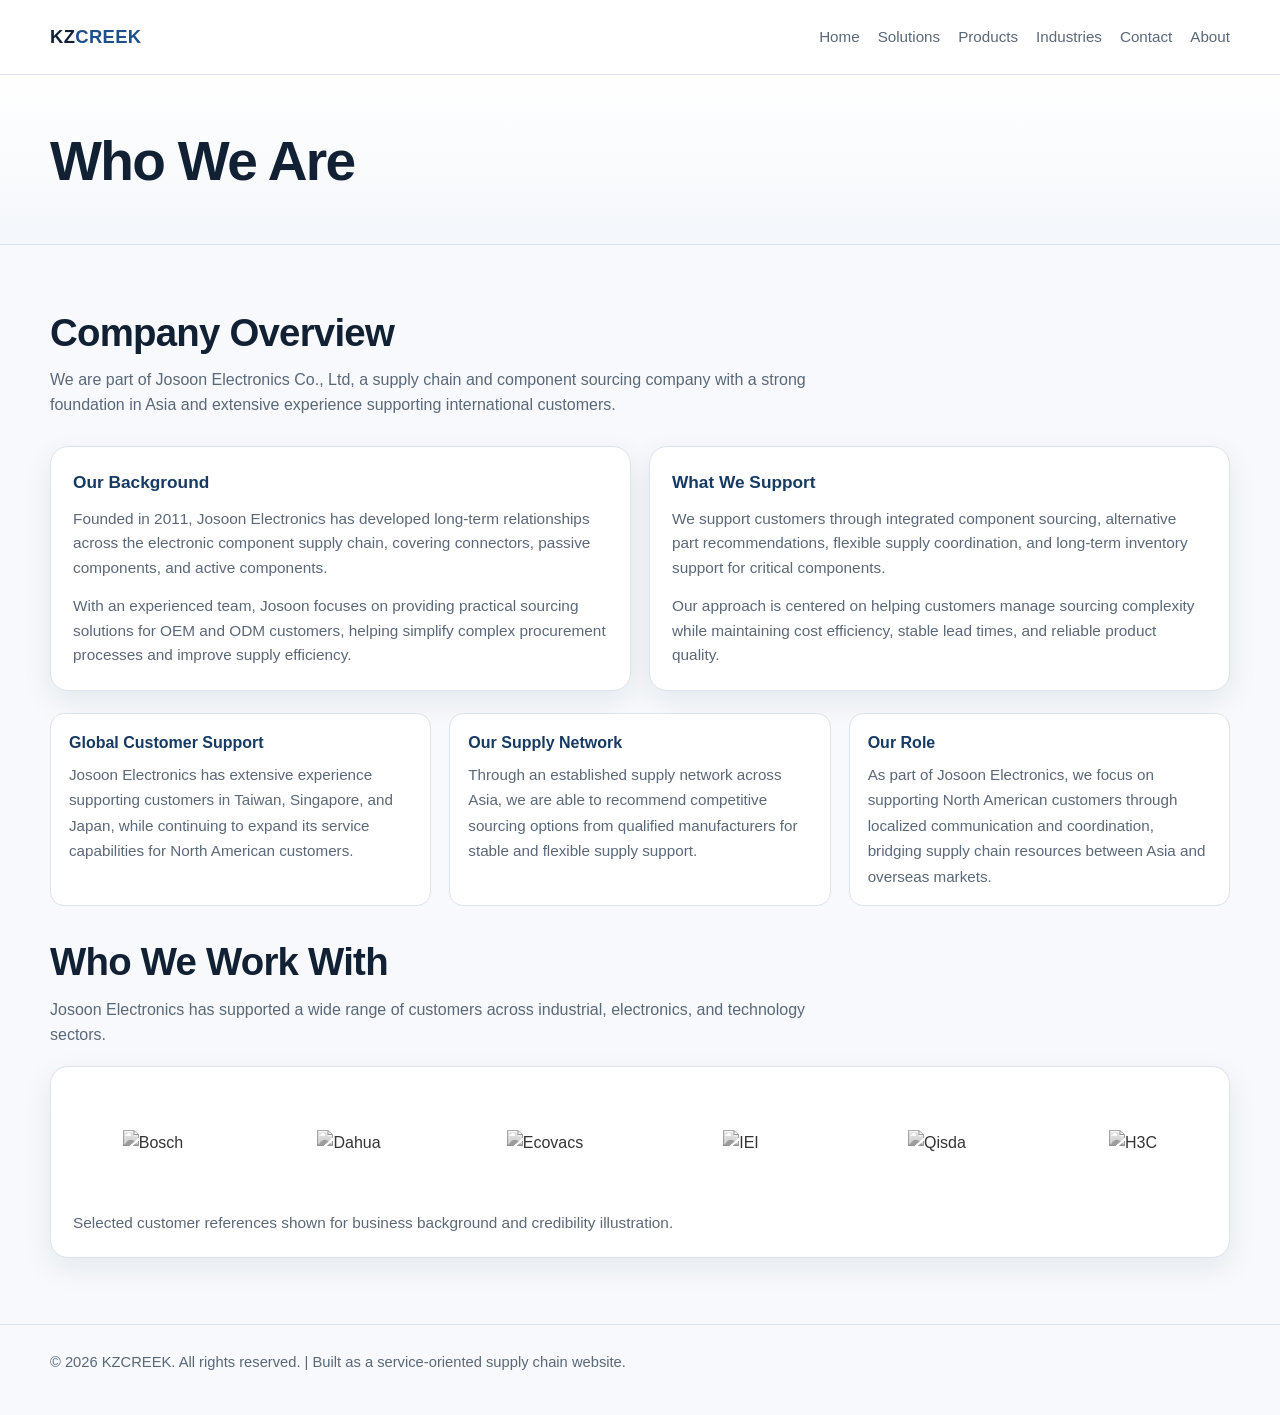
==== about.html @ 9309d273 "Add files via upload" ====
<!DOCTYPE html>
<html lang="en">
<head>
  <meta charset="UTF-8" />
  <meta name="viewport" content="width=device-width, initial-scale=1.0" />
  <title>About Us</title>
  <meta name="description" content="About Us" />
  <link rel="stylesheet" href="styles.css" />
</head>
<body>
  <header class="topbar">
    <div class="container nav">
      <div class="brand">KZ<span>CREEK</span></div>
<nav class="nav-links">
  <a href="index.html">Home</a>
  <a href="solutions.html">Solutions</a>
  <a href="products.html">Products</a>
  <a href="industries.html">Industries</a>
  <a href="contact.html">Contact</a>
  <a href="about.html">About</a>
</nav>
    </div>
  </header>

  <section class="page-hero">
    <div class="container">
      <h1>Who We Are</h1>
    </div>
  </section>



<section id="about">
  <div class="container">
    <div class="section-head">
      <h2>Company Overview</h2>
      <p>
        We are part of Josoon Electronics Co., Ltd, a supply chain and component sourcing company with a strong foundation in Asia and extensive experience supporting international customers.
      </p>
    </div>

    <div class="grid-2">
      <div class="card">
        <h3>Our Background</h3>
        <p>
          Founded in 2011, Josoon Electronics has developed long-term relationships across the electronic component supply chain, covering connectors, passive components, and active components.
        </p>
        <p style="margin-top: 14px; color: var(--muted);">
          With an experienced team, Josoon focuses on providing practical sourcing solutions for OEM and ODM customers, helping simplify complex procurement processes and improve supply efficiency.
        </p>
      </div>

      <div class="card">
        <h3>What We Support</h3>
        <p>
          We support customers through integrated component sourcing, alternative part recommendations, flexible supply coordination, and long-term inventory support for critical components.
        </p>
        <p style="margin-top: 14px; color: var(--muted);">
          Our approach is centered on helping customers manage sourcing complexity while maintaining cost efficiency, stable lead times, and reliable product quality.
        </p>
      </div>
    </div>

    <div style="height: 22px;"></div>

    <div class="grid-3">
      <div class="check">
        <strong>Global Customer Support</strong>
        <span>Josoon Electronics has extensive experience supporting customers in Taiwan, Singapore, and Japan, while continuing to expand its service capabilities for North American customers.</span>
      </div>
      <div class="check">
        <strong>Our Supply Network</strong>
        <span>Through an established supply network across Asia, we are able to recommend competitive sourcing options from qualified manufacturers for stable and flexible supply support.</span>
      </div>
      <div class="check">
        <strong>Our Role</strong>
        <span>As part of Josoon Electronics, we focus on supporting North American customers through localized communication and coordination, bridging supply chain resources between Asia and overseas markets.</span>
      </div>
    </div>

    <div style="height: 34px;"></div>

    <div class="section-head" style="margin-bottom: 18px;">
      <h2>Who We Work With</h2>
      <p>
        Josoon Electronics has supported a wide range of customers across industrial, electronics, and technology sectors.
      </p>
    </div>

    <div class="card">
      <div class="logo-marquee">
        <div class="logo-track">
          <div class="logo-item"><img src="bosch.webp" alt="Bosch" /></div>
          <div class="logo-item"><img src="DAHUIA.png" alt="Dahua" /></div>
          <div class="logo-item"><img src="Ecovacs.jpg" alt="Ecovacs" /></div>
          <div class="logo-item"><img src="IEI.png" alt="IEI" /></div>
          <div class="logo-item"><img src="qisda.jpg" alt="Qisda" /></div>
          <div class="logo-item"><img src="hbc.png" alt="H3C" /></div>
          <div class="logo-item"><img src="arbor.png" alt="Arbor" /></div>
          <div class="logo-item"><img src="adlink.png" alt="ADLINK" /></div>
          <div class="logo-item"><img src="aaeon.png" alt="AAEON" /></div>
          <div class="logo-item"><img src="hikvision.png" alt="Hikvision" /></div>
          <div class="logo-item"><img src="rocktech.png" alt="Rocktech" /></div>
          <div class="logo-item"><img src="pegatron.png" alt="Pegatron" /></div>

          <div class="logo-item"><img src="bosch.webp" alt="Bosch" /></div>
          <div class="logo-item"><img src="DAHUIA.png" alt="Dahua" /></div>
          <div class="logo-item"><img src="Ecovacs.jpg" alt="Ecovacs" /></div>
          <div class="logo-item"><img src="IEI.png" alt="IEI" /></div>
          <div class="logo-item"><img src="qisda.jpg" alt="Qisda" /></div>
          <div class="logo-item"><img src="hbc.png" alt="H3C" /></div>
          <div class="logo-item"><img src="arbor.png" alt="Arbor" /></div>
          <div class="logo-item"><img src="adlink.png" alt="ADLINK" /></div>
          <div class="logo-item"><img src="aaeon.png" alt="AAEON" /></div>
          <div class="logo-item"><img src="hikvision.png" alt="Hikvision" /></div>
          <div class="logo-item"><img src="rocktech.png" alt="Rocktech" /></div>
          <div class="logo-item"><img src="pegatron.png" alt="Pegatron" /></div>
        </div>
      </div>
      <p style="margin-top: 14px; color: var(--muted);">
        Selected customer references shown for business background and credibility illustration.
      </p>
    </div>
  </div>
</section>


  <footer class="footer">
    <div class="container">
      © 2026 KZCREEK. All rights reserved. | Built as a service-oriented supply chain website.
    </div>
  </footer>
</body>
</html>
---- styles.css ----
:root {
      --bg: #f7f9fc;
      --surface: #ffffff;
      --text: #122033;
      --muted: #5b6878;
      --line: #dbe3ec;
      --primary: #173a63;
      --primary-2: #1f4f88;
      --accent: #eef4fb;
      --max: 1180px;
      --radius: 18px;
      --shadow: 0 10px 30px rgba(18, 32, 51, 0.08);
    }

    * { box-sizing: border-box; }
    html { scroll-behavior: smooth; }
    body {
      margin: 0;
      font-family: -apple-system, BlinkMacSystemFont, "Segoe UI", Roboto, Helvetica, Arial, sans-serif;
      color: var(--text);
      background: var(--bg);
      line-height: 1.6;
    }

    a { color: inherit; text-decoration: none; }
    img { max-width: 100%; display: block; }

    .container {
      width: min(var(--max), calc(100% - 32px));
      margin: 0 auto;
    }

    .topbar {
      background: var(--surface);
      border-bottom: 1px solid var(--line);
      position: sticky;
      top: 0;
      z-index: 20;
    }

    .nav {
      display: flex;
      align-items: center;
      justify-content: space-between;
      min-height: 74px;
      gap: 20px;
    }

    .brand {
      font-size: 1.15rem;
      font-weight: 700;
      letter-spacing: 0.02em;
    }

    .brand span {
      color: var(--primary-2);
    }

    .nav-links {
      display: flex;
      flex-wrap: wrap;
      gap: 18px;
      font-size: 0.95rem;
      color: var(--muted);
    }

    .btn {
      display: inline-flex;
      align-items: center;
      justify-content: center;
      padding: 12px 18px;
      border-radius: 999px;
      font-weight: 600;
      border: 1px solid transparent;
      transition: 0.2s ease;
    }

    .btn-primary {
      background: var(--primary);
      color: #fff;
    }

    .btn-primary:hover { background: var(--primary-2); }

    .btn-secondary {
      background: transparent;
      color: var(--primary);
      border-color: rgba(23,58,99,0.18);
    }

    .hero {
      padding: 72px 0 54px;
      background: linear-gradient(180deg, #ffffff 0%, #f4f7fb 100%);
      border-bottom: 1px solid var(--line);
    }

    .hero-grid {
      display: grid;
      grid-template-columns: 1.2fr 0.8fr;
      gap: 34px;
      align-items: center;
    }

    .eyebrow {
      display: inline-block;
      padding: 8px 12px;
      border-radius: 999px;
      background: var(--accent);
      color: var(--primary);
      font-size: 0.84rem;
      font-weight: 700;
      margin-bottom: 16px;
    }

    h1 {
      margin: 0 0 16px;
      font-size: clamp(2rem, 4.3vw, 3.7rem);
      line-height: 1.1;
      letter-spacing: -0.03em;
    }

    .hero p {
      margin: 0 0 24px;
      font-size: 1.06rem;
      color: var(--muted);
      max-width: 720px;
    }

    .hero-actions {
      display: flex;
      flex-wrap: wrap;
      gap: 12px;
      margin-bottom: 26px;
    }

    .hero-notes {
      display: grid;
      grid-template-columns: repeat(auto-fit, minmax(280px, 1fr));
      gap: 12px;
    }

    .note {
      background: var(--surface);
      border: 1px solid var(--line);
      border-radius: var(--radius);
      padding: 16px;
      box-shadow: var(--shadow);
      min-height: 108px;
    }

    .note strong {
      display: block;
      margin-bottom: 8px;
      color: var(--primary);
      font-size: 0.96rem;
    }

    .note span {
      color: var(--muted);
      font-size: 0.93rem;
    }

    .hero-card {
      background: var(--surface);
      border: 1px solid var(--line);
      border-radius: 24px;
      padding: 26px;
      box-shadow: var(--shadow);
    }

    .hero-card h3 {
      margin: 0 0 14px;
      font-size: 1.1rem;
    }

    .hero-card ul {
      margin: 0;
      padding-left: 18px;
      color: var(--muted);
    }

    .hero-card li + li { margin-top: 10px; }

    section {
      padding: 66px 0;
    }

    .section-head {
      max-width: 760px;
      margin-bottom: 28px;
    }

    .section-head h2 {
      margin: 0 0 12px;
      font-size: clamp(1.7rem, 3vw, 2.5rem);
      line-height: 1.15;
      letter-spacing: -0.02em;
    }

    .section-head p {
      margin: 0;
      color: var(--muted);
    }

    .grid-4, .grid-3, .grid-2 {
      display: grid;
      gap: 18px;
    }

    .grid-4 { grid-template-columns: repeat(4, 1fr); }
    .grid-3 { grid-template-columns: repeat(3, 1fr); }
    .grid-2 { grid-template-columns: repeat(2, 1fr); }

    .grid-2,
    .grid-3 {
      align-items: stretch;
    }

    .card {
      background: var(--surface);
      border: 1px solid var(--line);
      border-radius: var(--radius);
      padding: 22px;
      box-shadow: var(--shadow);
      height: 100%;
      display: flex;
      flex-direction: column;
    }

    .card h3 {
      margin: 0 0 10px;
      font-size: 1.08rem;
      color: var(--primary);
    }

    .card p {
      margin: 0;
      color: var(--muted);
      font-size: 0.96rem;
    }

    .split {
      display: grid;
      grid-template-columns: 1fr 1fr;
      gap: 22px;
      align-items: start;
    }

    .checklist {
      display: grid;
      gap: 14px;
      margin-top: 18px;
    }

    .check {
      background: var(--surface);
      border: 1px solid var(--line);
      border-radius: 14px;
      padding: 16px 18px;
      height: 100%;
    }

    .check strong {
      display: block;
      margin-bottom: 6px;
      color: var(--primary);
    }

    .check span {
      color: var(--muted);
      font-size: 0.95rem;
    }

    .industry-list, .product-list {
      display: grid;
      gap: 12px;
    }

    .pill-row {
      display: flex;
      flex-wrap: wrap;
      gap: 10px;
      margin-top: 16px;
    }

    .pill {
      padding: 9px 13px;
      border-radius: 999px;
      background: var(--accent);
      color: var(--primary);
      font-weight: 600;
      font-size: 0.88rem;
    }

    .partner-band {
      background: #f0f5fb;
      border-top: 1px solid var(--line);
      border-bottom: 1px solid var(--line);
    }

    .partner-box {
      display: grid;
      grid-template-columns: 1.2fr 0.8fr;
      gap: 24px;
      align-items: center;
    }

    .quote {
      background: var(--surface);
      border: 1px solid var(--line);
      border-radius: 22px;
      padding: 22px;
      box-shadow: var(--shadow);
    }

    .quote p {
      margin: 0;
      color: var(--muted);
    }

    .contact-wrap {
      display: grid;
      grid-template-columns: 1fr 1fr;
      gap: 20px;
    }

    form {
      display: grid;
      gap: 12px;
    }

    input, textarea {
      width: 100%;
      padding: 13px 14px;
      border: 1px solid var(--line);
      border-radius: 12px;
      font: inherit;
      background: #fff;
    }

    textarea { min-height: 140px; resize: vertical; }

    .footer {
      padding: 26px 0 40px;
      border-top: 1px solid var(--line);
      color: var(--muted);
      font-size: 0.92rem;
    }

    @media (max-width: 980px) {
      .hero-grid,
      .split,
      .partner-box,
      .contact-wrap,
      .grid-4,
      .grid-3,
      .grid-2,
      .hero-notes,
      .industry-flip-grid {
        grid-template-columns: 1fr;
      }

      .nav {
        align-items: flex-start;
        padding: 14px 0;
      }

      .nav-links {
        gap: 12px;
      }
    }

    .product-stack {
      display: grid;
      gap: 18px;
    }

    .product-overview-card {
      margin-bottom: 6px;
    }

    .industry-flip-grid {
      display: grid;
      grid-template-columns: repeat(3, 1fr);
      gap: 18px;
    }

    .flip-card {
      background: transparent;
      perspective: 1400px;
      min-height: 340px;
    }

    .flip-card-inner {
      position: relative;
      width: 100%;
      min-height: 340px;
      height: 100%;
      transition: transform 0.75s ease;
      transform-style: preserve-3d;
    }

    .flip-card:hover .flip-card-inner {
      transform: rotateY(180deg);
    }

    .flip-face {
      position: absolute;
      inset: 0;
      border-radius: 18px;
      overflow: hidden;
      backface-visibility: hidden;
      -webkit-backface-visibility: hidden;
      box-shadow: var(--shadow);
      border: 1px solid var(--line);
    }

    .flip-front {
      background-size: cover; 
      background-position: center;
      display: flex;
      align-items: flex-end;
    }

    .flip-front::before {
      content: "";
      position: absolute;
      inset: 0;
      background: linear-gradient(180deg, rgba(6,15,25,0.16) 0%, rgba(6,15,25,0.64) 100%);
    }

    .flip-front-content {
      position: relative;
      z-index: 1;
      width: 100%;
      padding: 22px;
      color: #fff;
    }

    .flip-front-content h3 {
      margin: 0;
      font-size: 1.2rem;
      line-height: 1.2;
      color: #fff;
    }

    .flip-back {
      background: linear-gradient(180deg, #173a63 0%, #122033 100%);
      color: #fff;
      transform: rotateY(180deg);
      padding: 24px;
      display: flex;
      flex-direction: column;
      justify-content: center;
    }

    .flip-back h3 {
      margin: 0 0 12px;
      color: #fff;
      font-size: 1.14rem;
      line-height: 1.25;
    }

    .flip-back p {
      margin: 0;
      color: rgba(255,255,255,0.88);
      font-size: 0.96rem;
    }

.nav-links a.active {
  color: var(--primary);
  font-weight: 700;
}

.page-hero {
  padding: 56px 0 36px;
  background: linear-gradient(180deg, #ffffff 0%, #f4f7fb 100%);
  border-bottom: 1px solid var(--line);
}


.logo-marquee {
  overflow: hidden;
  width: 100%;
  position: relative;
  border-radius: 12px;
  background: #fff;
  padding: 18px 0;
}

.logo-track {
  display: flex;
  align-items: center;
  gap: 36px;
  width: max-content;
  animation: scrollLogos 28s linear infinite;
}

.logo-marquee:hover .logo-track {
  animation-play-state: paused;
}

.logo-item {
  flex: 0 0 auto;
  width: 160px;
  height: 72px;
  display: flex;
  align-items: center;
  justify-content: center;
}

.logo-item img {
  max-width: 100%;
  max-height: 56px;
  width: auto;
  height: auto;
  object-fit: contain;
  filter: grayscale(100%);
  opacity: 0.9;
  transition: 0.25s ease;
}

.logo-item img:hover {
  filter: grayscale(0%);
  opacity: 1;
}

@keyframes scrollLogos {
  from {
    transform: translateX(0);
  }
  to {
    transform: translateX(-50%);
  }
}


/* Home hero background */
.hero-bg {
  position: relative;
  min-height: 720px;
  padding: 72px 0 54px;
  background-image:
    linear-gradient(
      to right,
      rgba(255,255,255,0.96) 0%,
      rgba(255,255,255,0.90) 36%,
      rgba(255,255,255,0.58) 62%,
      rgba(255,255,255,0.10) 100%
    ),
    url("hero-bg.png");
  background-size: 82%;
  background-position: center right;
  background-repeat: no-repeat;
  border-bottom: 1px solid var(--line);
}

.hero-bg .hero-grid {
  position: relative;
  z-index: 2;
  display: block;
}

.hero-bg .hero-content {
  max-width: 620px;
}

.hero-bg .hero-notes {
  max-width: 580px;
  grid-template-columns: repeat(2, minmax(0, 1fr));
}

@media (max-width: 980px) {
  .hero-bg {
    min-height: auto;
    background-image:
      linear-gradient(rgba(255,255,255,0.92), rgba(255,255,255,0.92)),
      url("hero-bg.png");
    background-position: center;
  }

  .hero-bg .hero-notes {
    grid-template-columns: 1fr;
  }
}


/* Solutions page upgrade */
.page-hero-bg {
  position: relative;
  min-height: 320px;
  display: flex;
  align-items: center;
  background-image:
    linear-gradient(
      to right,
      rgba(255,255,255,0.96) 0%,
      rgba(255,255,255,0.90) 38%,
      rgba(255,255,255,0.62) 68%,
      rgba(255,255,255,0.18) 100%
    ),
    url("solutions-bg.png");
  background-size: cover;
  background-position: center right;
  background-repeat: no-repeat;
}

.solutions-hero-content {
  max-width: 760px;
}

.solutions-hero-content p {
  max-width: 680px;
  margin: 0;
  color: var(--muted);
  font-size: 1.08rem;
}

.solutions-section {
  padding-top: 58px;
}

.solution-feature-grid {
  display: grid;
  grid-template-columns: repeat(3, 1fr);
  gap: 18px;
}

.solution-card {
  position: relative;
  min-height: 230px;
  background: rgba(255,255,255,0.92);
  border: 1px solid var(--line);
  border-radius: 22px;
  padding: 26px;
  box-shadow: var(--shadow);
  transition: transform 0.22s ease, box-shadow 0.22s ease, border-color 0.22s ease;
}

.solution-card:hover {
  transform: translateY(-4px);
  box-shadow: 0 18px 42px rgba(18, 32, 51, 0.12);
  border-color: rgba(23, 58, 99, 0.22);
}

.solution-card h3 {
  margin: 18px 0 10px;
  color: var(--primary);
  font-size: 1.18rem;
}

.solution-card p {
  margin: 0;
  color: var(--muted);
}

.solution-number {
  display: inline-flex;
  align-items: center;
  justify-content: center;
  width: 42px;
  height: 42px;
  border-radius: 14px;
  background: var(--accent);
  color: var(--primary);
  font-weight: 800;
  font-size: 0.92rem;
}

.primary-solution {
  background: rgba(255,255,255,0.92);
  color: var(--text);
  border-color: var(--line);
}

.primary-solution h3 {
  color: var(--primary);
}

.primary-solution p {
  color: var(--muted);
}

.primary-solution .solution-number {
  background: var(--accent);
  color: var(--primary);
}

.process-band {
  margin-top: 42px;
  padding: 34px;
  border-radius: 26px;
  background:
    linear-gradient(135deg, rgba(238,244,251,0.92), rgba(255,255,255,0.92)),
    url("solutions-bg.png");
  background-size: cover;
  background-position: center;
  border: 1px solid var(--line);
  box-shadow: var(--shadow);
}

.process-grid {
  display: grid;
  grid-template-columns: repeat(4, 1fr);
  gap: 14px;
}

.process-step {
  background: #fff;
  border: 1px solid var(--line);
  border-radius: 18px;
  padding: 20px;
  min-height: 190px;
}

.process-step span {
  display: inline-flex;
  width: 34px;
  height: 34px;
  align-items: center;
  justify-content: center;
  border-radius: 999px;
  background: var(--primary);
  color: #fff;
  font-weight: 800;
  margin-bottom: 12px;
}

.process-step h3 {
  margin: 0 0 8px;
  color: var(--primary);
  font-size: 1rem;
}

.process-step p {
  margin: 0;
  color: var(--muted);
  font-size: 0.94rem;
}

.solution-highlight-card {
  margin-top: 42px;
  display: grid;
  grid-template-columns: 1.25fr 0.75fr;
  gap: 28px;
  align-items: center;
  padding: 34px;
  border-radius: 26px;
  background: #fff;
  border: 1px solid var(--line);
  box-shadow: var(--shadow);
}

.solution-highlight-card h2 {
  margin: 0 0 12px;
  font-size: clamp(1.5rem, 2.5vw, 2.1rem);
  letter-spacing: -0.02em;
}

.solution-highlight-card p {
  margin: 0;
  color: var(--muted);
}

.highlight-list {
  display: grid;
  gap: 10px;
}

.highlight-list span {
  padding: 12px 14px;
  border-radius: 999px;
  background: var(--accent);
  color: var(--primary);
  font-weight: 700;
  font-size: 0.92rem;
}

.solution-cta {
  margin-top: 42px;
  padding: 38px;
  border-radius: 26px;
  text-align: center;
  background: linear-gradient(135deg, #173a63 0%, #122033 100%);
  color: #fff;
  box-shadow: var(--shadow);
}

.solution-cta h2 {
  margin: 0 0 10px;
  font-size: clamp(1.6rem, 3vw, 2.4rem);
}

.solution-cta p {
  max-width: 760px;
  margin: 0 auto 22px;
  color: rgba(255,255,255,0.84);
}

.solution-cta .btn-primary {
  background: #fff;
  color: var(--primary);
}

@media (max-width: 980px) {
  .solution-feature-grid,
  .process-grid,
  .solution-highlight-card {
    grid-template-columns: 1fr;
  }

  .page-hero-bg {
    min-height: 280px;
    background-image:
      linear-gradient(rgba(255,255,255,0.92), rgba(255,255,255,0.92)),
      url("solutions-bg.png");
  }
}


/* Homepage B2B upgrade */
.home-trust {
  padding: 38px 0 24px;
}

.trust-heading {
  color: var(--muted);
  font-weight: 700;
  margin-bottom: 14px;
  font-size: 0.95rem;
}

.trust-card {
  padding: 12px 18px;
}

.home-advantages,
.home-capabilities,
.home-process,
.home-cta {
  padding: 58px 0;
}

.advantage-grid {
  align-items: stretch;
}

.adv-card {
  background: var(--surface);
  border: 1px solid var(--line);
  border-radius: 22px;
  padding: 24px;
  box-shadow: var(--shadow);
  transition: transform 0.22s ease, box-shadow 0.22s ease, border-color 0.22s ease;
}

.adv-card:hover {
  transform: translateY(-4px);
  box-shadow: 0 18px 42px rgba(18, 32, 51, 0.12);
  border-color: rgba(23, 58, 99, 0.22);
}

.adv-card span {
  display: inline-flex;
  width: 42px;
  height: 42px;
  align-items: center;
  justify-content: center;
  border-radius: 14px;
  background: var(--accent);
  color: var(--primary);
  font-weight: 800;
  margin-bottom: 18px;
}

.adv-card h3 {
  margin: 0 0 10px;
  color: var(--primary);
  font-size: 1.08rem;
}

.adv-card p {
  margin: 0;
  color: var(--muted);
  font-size: 0.95rem;
}

.process-panel {
  padding: 34px;
  border-radius: 26px;
  background:
    linear-gradient(135deg, rgba(238,244,251,0.92), rgba(255,255,255,0.92)),
    url("solutions-bg.png");
  background-size: cover;
  background-position: center;
  border: 1px solid var(--line);
  box-shadow: var(--shadow);
}

.home-process-grid {
  display: grid;
  grid-template-columns: repeat(4, 1fr);
  gap: 14px;
}

.cta-panel {
  padding: 42px;
  border-radius: 28px;
  text-align: center;
  background: linear-gradient(135deg, #173a63 0%, #122033 100%);
  color: #fff;
  box-shadow: var(--shadow);
}

.cta-panel h2 {
  margin: 0 0 12px;
  font-size: clamp(1.8rem, 3vw, 2.6rem);
  letter-spacing: -0.02em;
}

.cta-panel p {
  max-width: 780px;
  margin: 0 auto 24px;
  color: rgba(255,255,255,0.84);
}

.cta-panel .btn-primary {
  background: #fff;
  color: var(--primary);
}

@media (max-width: 980px) {
  .home-process-grid {
    grid-template-columns: 1fr;
  }
}


/* Three-page B2B refinement */
.page-hero-copy {
  max-width: 780px;
}

.page-hero-copy p {
  margin: 0;
  color: var(--muted);
  font-size: 1.06rem;
  max-width: 720px;
}

.product-intro-strip {
  margin-bottom: 20px;
  padding: 20px 22px;
  border: 1px solid var(--line);
  border-radius: 22px;
  background: linear-gradient(135deg, #ffffff 0%, #eef4fb 100%);
  box-shadow: var(--shadow);
  display: flex;
  align-items: center;
  justify-content: space-between;
  gap: 18px;
}

.product-intro-strip strong {
  display: block;
  color: var(--primary);
  margin-bottom: 4px;
}

.product-intro-strip span {
  color: var(--muted);
  font-size: 0.95rem;
}

.product-category-card {
  position: relative;
}

.category-tag {
  align-self: flex-start;
  padding: 7px 11px;
  border-radius: 999px;
  background: var(--accent);
  color: var(--primary);
  font-size: 0.78rem;
  font-weight: 800;
  margin-bottom: 12px;
}

.contact-b2b-layout {
  display: grid;
  grid-template-columns: 1.05fr 0.95fr;
  gap: 24px;
  align-items: start;
}

.contact-check-grid {
  display: grid;
  gap: 14px;
  margin-bottom: 18px;
}

.contact-note-card {
  background: linear-gradient(135deg, #ffffff 0%, #eef4fb 100%);
}

.contact-form-card h3 {
  margin-bottom: 16px;
}

.industry-intro-panel {
  display: grid;
  grid-template-columns: repeat(2, 1fr);
  gap: 18px;
  margin-bottom: 22px;
}

.industry-intro-card {
  padding: 20px 22px;
  border-radius: 20px;
  background: #fff;
  border: 1px solid var(--line);
  box-shadow: var(--shadow);
}

.industry-intro-card strong {
  display: block;
  color: var(--primary);
  margin-bottom: 6px;
}

.industry-intro-card span {
  color: var(--muted);
  font-size: 0.95rem;
}

.industry-cta {
  margin-top: 24px;
  background: linear-gradient(135deg, #ffffff 0%, #eef4fb 100%);
}

@media (max-width: 980px) {
  .product-intro-strip,
  .contact-b2b-layout,
  .industry-intro-panel {
    grid-template-columns: 1fr;
    flex-direction: column;
    align-items: flex-start;
  }
}


/* Industry flip card title fix: title stays on front only and will not mirror on flip */
.flip-card {
  position: relative;
}

.industry-card-title {
  position: absolute;
  left: 22px;
  right: 22px;
  bottom: 22px;
  z-index: 4;
  pointer-events: none;
  transition: opacity 0.25s ease, transform 0.25s ease;
}

.industry-card-title h3 {
  margin: 0;
  color: #fff;
  font-size: 1.2rem;
  line-height: 1.2;
  text-shadow: 0 2px 12px rgba(0,0,0,0.35);
}

.flip-card:hover .industry-card-title {
  opacity: 0;
  transform: translateY(8px);
}

.flip-front-content {
  display: none;
}
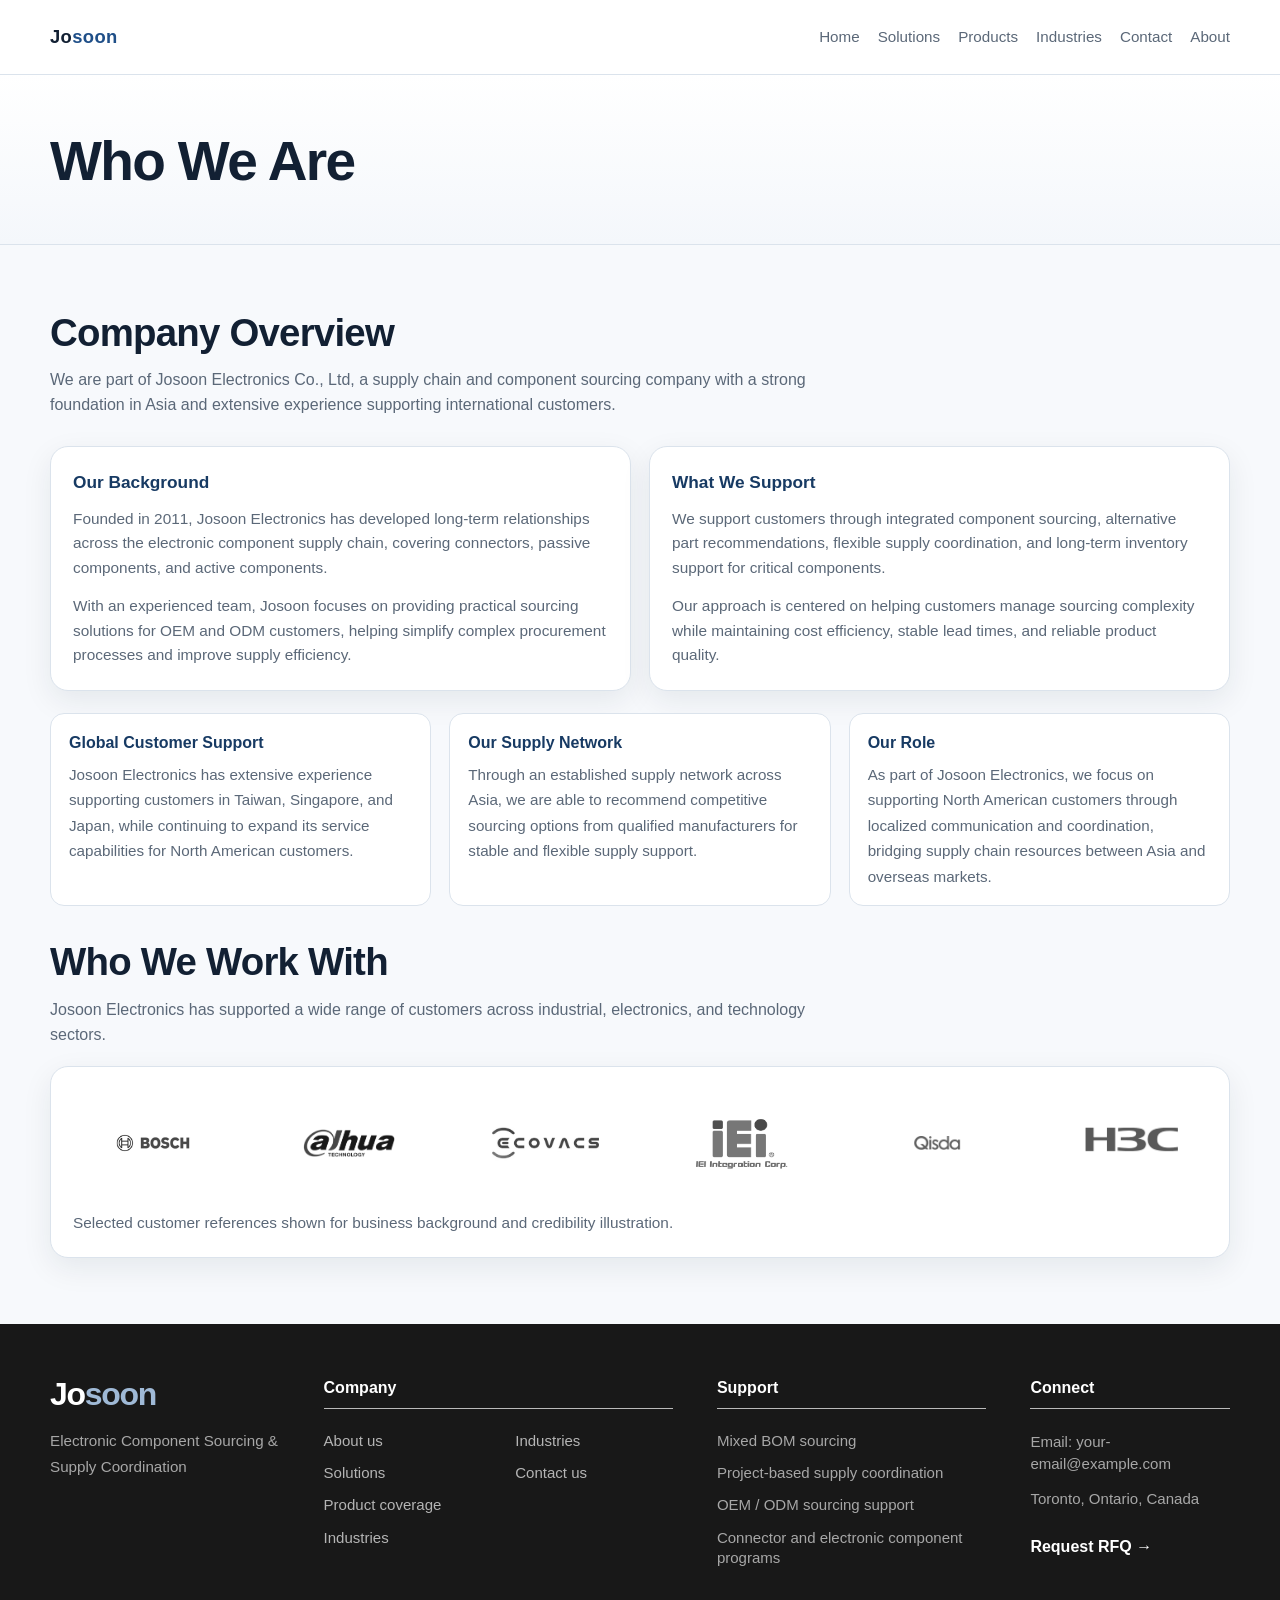
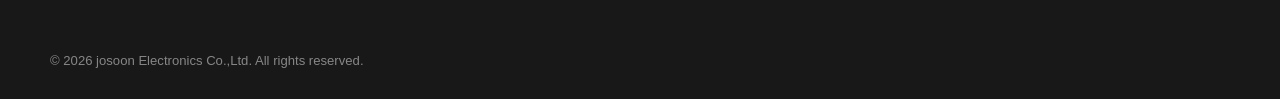
==== commit 92bfc82b: "Add files via upload" ====
--- a/about.html
+++ b/about.html
@@ -10,7 +10,7 @@
 <body>
   <header class="topbar">
     <div class="container nav">
-      <div class="brand">KZ<span>CREEK</span></div>
+      <div class="brand">Jo<span>soon</span></div>
 <nav class="nav-links">
   <a href="index.html">Home</a>
   <a href="solutions.html">Solutions</a>
@@ -123,11 +123,49 @@
     </div>
   </div>
 </section>
+  <footer class="site-footer cardinal-style-footer">
+    <div class="container footer-main">
+      <div class="footer-brand-block">
+        <div class="footer-logo-text">Jo<span>soon</span></div>
+        <p>Electronic Component Sourcing &amp; Supply Coordination</p>
+      </div>
 
+      <div class="footer-links-block">
+        <h3>Company</h3>
+        <div class="footer-link-columns">
+          <ul>
+            <li><a href="about.html">About us</a></li>
+            <li><a href="solutions.html">Solutions</a></li>
+            <li><a href="products.html">Product coverage</a></li>
+            <li><a href="industries.html">Industries</a></li>
+          </ul>
+          <ul>
+            <li><a href="industries.html">Industries</a></li>
+            <li><a href="contact.html">Contact us</a></li>
+          </ul>
+        </div>
+      </div>
 
-  <footer class="footer">
-    <div class="container">
-      © 2026 KZCREEK. All rights reserved. | Built as a service-oriented supply chain website.
+      <div class="footer-links-block">
+        <h3>Support</h3>
+        <ul>
+          <li>Mixed BOM sourcing</li>
+          <li>Project-based supply coordination</li>
+          <li>OEM / ODM sourcing support</li>
+          <li>Connector and electronic component programs</li>
+        </ul>
+      </div>
+
+      <div class="footer-connect-block">
+        <h3>Connect</h3>
+        <p>Email: your-email@example.com</p>
+        <p>Toronto, Ontario, Canada</p>
+        <a class="footer-quote-link" href="contact.html">Request RFQ →</a>
+      </div>
+    </div>
+
+    <div class="container footer-copyright">
+      © 2026 josoon Electronics Co.,Ltd. All rights reserved.
     </div>
   </footer>
 </body>
--- a/styles.css
+++ b/styles.css
@@ -1082,3 +1082,112 @@
   display: none;
 }
 
+
+/* Cardinal-inspired footer layout */
+.cardinal-style-footer {
+  background: #181818;
+  color: #ffffff;
+  padding: 54px 0 28px;
+}
+
+.footer-main {
+  display: grid;
+  grid-template-columns: 1.15fr 1.75fr 1.35fr 1fr;
+  gap: 44px;
+  align-items: start;
+}
+
+.footer-logo-text {
+  font-size: 2rem;
+  font-weight: 800;
+  letter-spacing: -0.04em;
+  color: #ffffff;
+  line-height: 1;
+  margin-bottom: 18px;
+}
+
+.footer-logo-text span {
+  color: #9fb9d6;
+}
+
+.footer-brand-block p {
+  margin: 0;
+  max-width: 260px;
+  color: rgba(255,255,255,0.62);
+  font-size: 0.95rem;
+  line-height: 1.7;
+}
+
+.footer-links-block h3,
+.footer-connect-block h3 {
+  margin: 0 0 22px;
+  padding-bottom: 10px;
+  border-bottom: 1px solid rgba(255,255,255,0.7);
+  color: #ffffff;
+  font-size: 1rem;
+  line-height: 1.2;
+}
+
+.footer-link-columns {
+  display: grid;
+  grid-template-columns: 1fr 1fr;
+  gap: 34px;
+}
+
+.cardinal-style-footer ul {
+  list-style: none;
+  padding: 0;
+  margin: 0;
+}
+
+.cardinal-style-footer li {
+  margin-bottom: 12px;
+  color: rgba(255,255,255,0.62);
+  font-size: 0.94rem;
+  line-height: 1.35;
+}
+
+.cardinal-style-footer a {
+  color: rgba(255,255,255,0.68);
+}
+
+.cardinal-style-footer a:hover {
+  color: #ffffff;
+  text-decoration: underline;
+}
+
+.footer-connect-block p {
+  margin: 0 0 12px;
+  color: rgba(255,255,255,0.62);
+  font-size: 0.94rem;
+  line-height: 1.5;
+}
+
+.footer-quote-link {
+  display: inline-flex;
+  margin-top: 12px;
+  font-weight: 700;
+  color: #ffffff !important;
+}
+
+.footer-copyright {
+  margin-top: 70px;
+  color: rgba(255,255,255,0.48);
+  font-size: 0.82rem;
+}
+
+@media (max-width: 980px) {
+  .footer-main {
+    grid-template-columns: 1fr;
+    gap: 30px;
+  }
+
+  .footer-link-columns {
+    grid-template-columns: 1fr;
+    gap: 0;
+  }
+
+  .footer-copyright {
+    margin-top: 36px;
+  }
+}
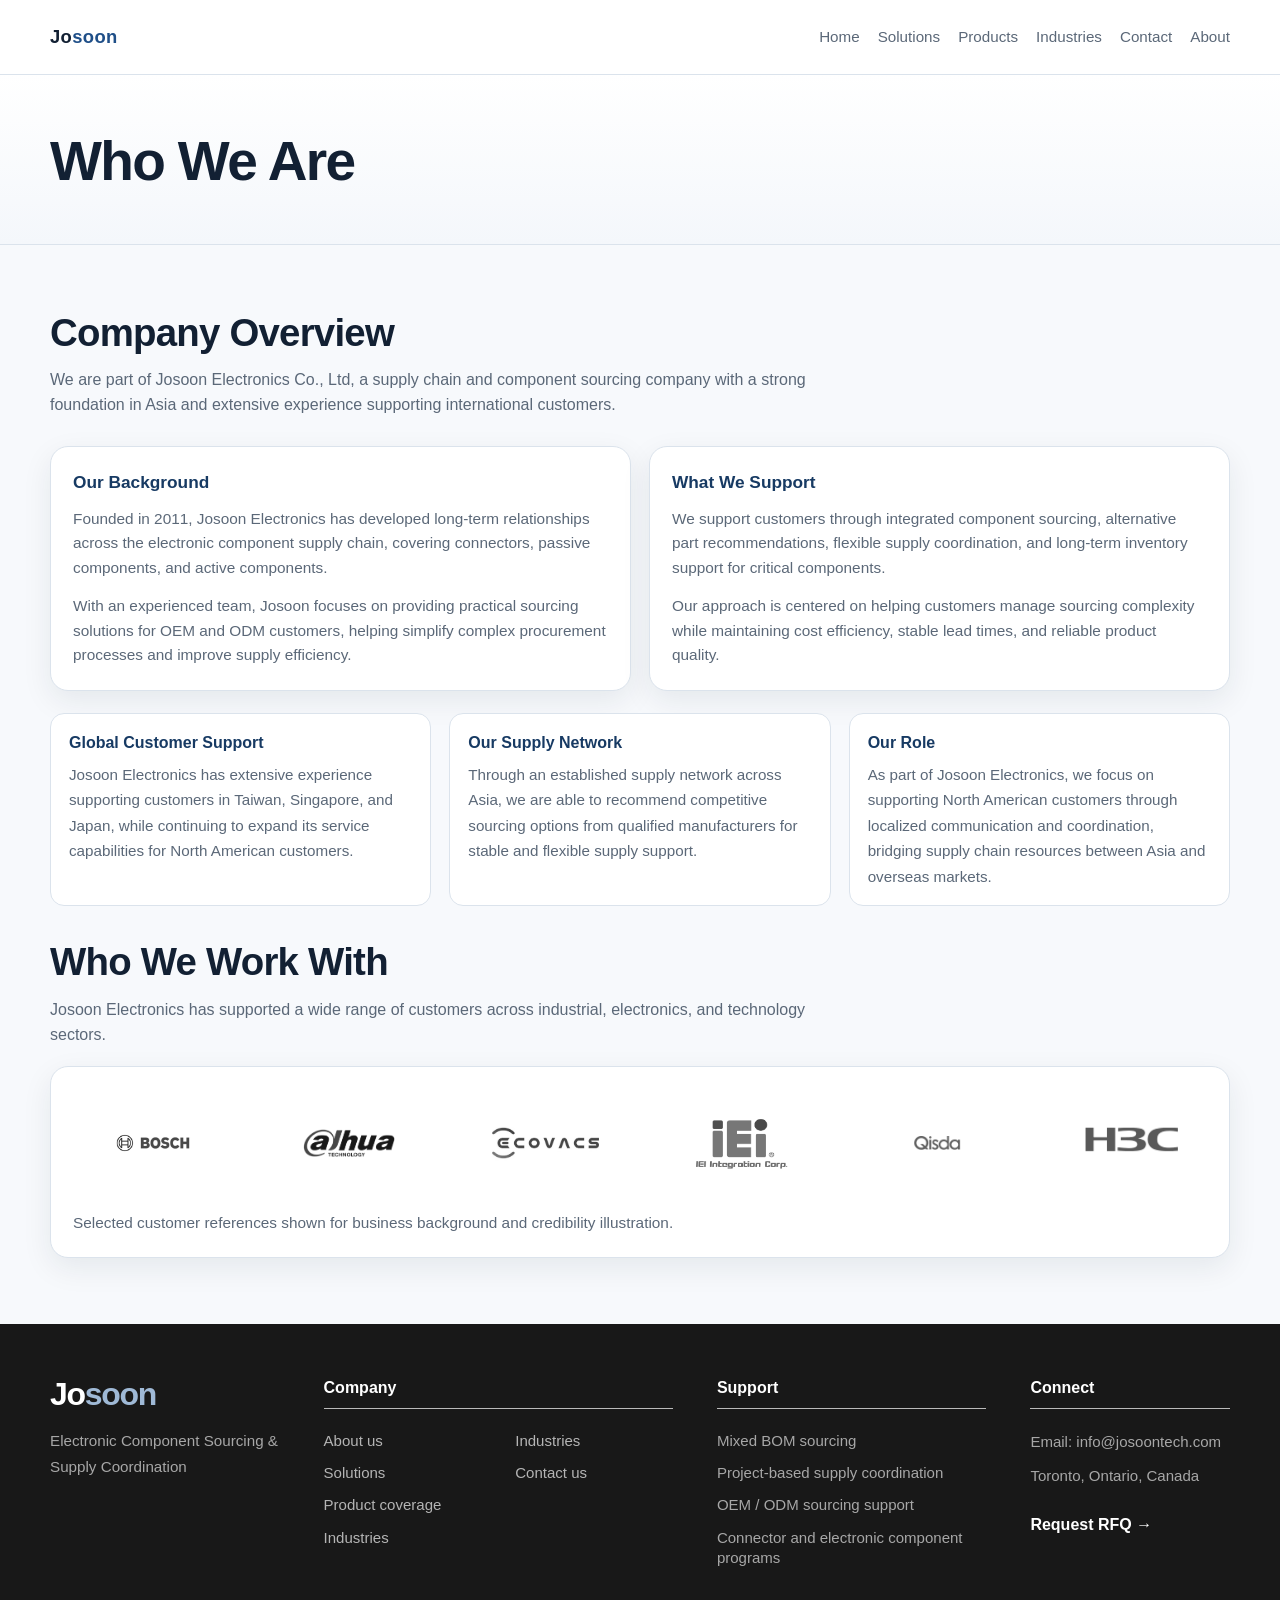
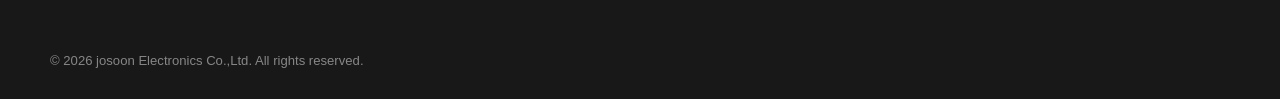
==== commit 133df6b6: "Add files via upload" ====
--- a/about.html
+++ b/about.html
@@ -158,7 +158,7 @@
 
       <div class="footer-connect-block">
         <h3>Connect</h3>
-        <p>Email: your-email@example.com</p>
+        <p>Email: info@josoontech.com</p>
         <p>Toronto, Ontario, Canada</p>
         <a class="footer-quote-link" href="contact.html">Request RFQ →</a>
       </div>
--- a/styles.css
+++ b/styles.css
@@ -1191,3 +1191,29 @@
     margin-top: 36px;
   }
 }
+
+
+/* RFQ form layout */
+.rfq-form {
+  display: grid;
+  gap: 14px;
+}
+
+.form-row {
+  display: grid;
+  grid-template-columns: repeat(2, 1fr);
+  gap: 12px;
+}
+
+.form-note {
+  margin: 2px 0 0;
+  color: var(--muted);
+  font-size: 0.88rem;
+}
+
+@media (max-width: 760px) {
+  .form-row {
+    grid-template-columns: 1fr;
+  }
+}
+
